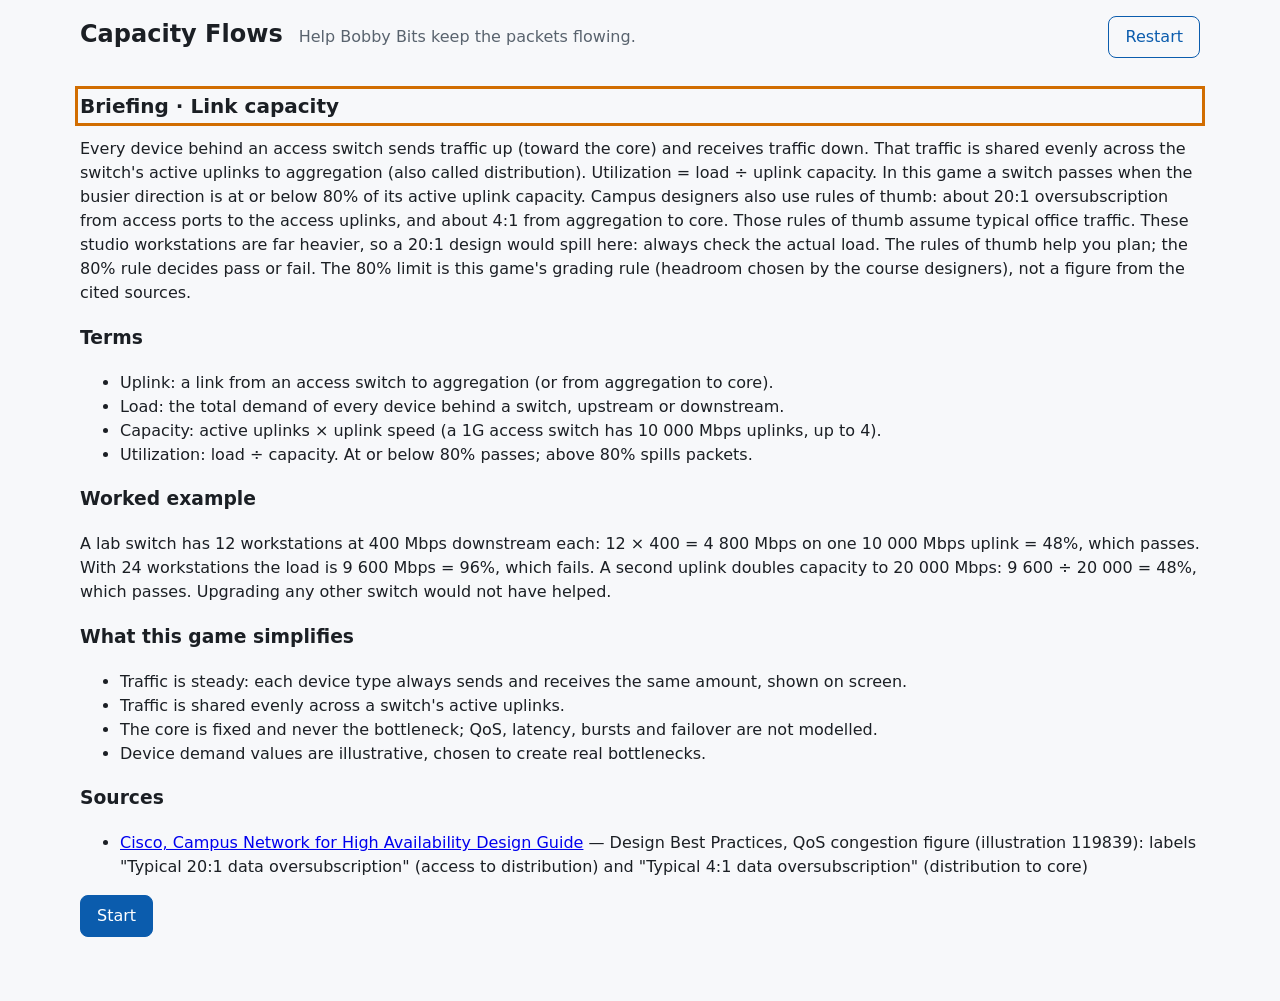
==== index.html @ 0f249b8d "Add Capacity Flows first playable A static browser game that teaches campus capacity planning: playe" ====
<!doctype html>
<html lang="en">
<head>
  <meta charset="utf-8">
  <meta name="viewport" content="width=device-width, initial-scale=1">
  <title>Capacity Flows</title>
  <link rel="stylesheet" href="style.css">
</head>
<body>
  <header class="site-header">
    <h1>Capacity Flows</h1>
    <p class="tagline">Help Bobby Bits keep the packets flowing.</p>
    <button type="button" id="restart" class="secondary" hidden>Restart</button>
  </header>

  <main id="app" tabindex="-1">
    <!-- Loading / content-error / briefing / summary views render here. -->
    <section id="view" aria-labelledby="view-heading">
      <h2 id="view-heading">Loading…</h2>
      <p>Loading level content.</p>
    </section>

    <!-- Round view: topology scrolls on its own; actions stay visible. -->
    <section id="round" aria-labelledby="round-heading" hidden>
      <h2 id="round-heading">Round</h2>
      <p id="round-intro"></p>
      <div class="round-layout">
        <div>
          <div id="topology" class="topology" role="region" aria-label="Network topology (scrollable)" tabindex="0"></div>
          <div id="flow-static"></div>
        </div>
        <div class="side">
          <form id="controls" aria-label="Upgrade choices"></form>
          <div class="actions" id="actions"></div>
          <div id="help" class="help" aria-live="polite"></div>
          <div id="progress" class="progress"></div>
        </div>
      </div>
      <details id="topology-table-wrap" open>
        <summary>Topology as a table</summary>
        <div id="topology-table" class="table-wrap" role="region" aria-label="Topology table (scrollable)" tabindex="0"></div>
      </details>
    </section>

    <section id="feedback" aria-live="polite" aria-labelledby="feedback-heading" class="feedback" tabindex="-1">
      <h2 id="feedback-heading" class="visually-hidden">Feedback</h2>
      <div id="feedback-body"></div>
    </section>
  </main>

  <script type="module" src="main.js"></script>
</body>
</html>
---- style.css ----
:root {
  --bg: #f7f8fa;
  --surface: #ffffff;
  --text: #1b1f24;
  --muted: #59636e;
  --border: #d0d7de;
  --accent: #0b5cad;
  --ok: #1a7f37;
  --ok-bg: #e6f4ea;
  --bad: #b42318;
  --bad-bg: #fdecea;
  --warn: #8a5a00;
  --warn-bg: #fff4d6;
  --focus: #d16d00;
  --radius: 8px;
  --gap: 1rem;
  font-family: system-ui, -apple-system, "Segoe UI", Roboto, sans-serif;
  color: var(--text);
  background: var(--bg);
}

@media (prefers-color-scheme: dark) {
  :root {
    --bg: #0f1419;
    --surface: #171d24;
    --text: #e6edf3;
    --muted: #9aa5b1;
    --border: #30363d;
    --accent: #5aa9ff;
    --ok: #4ac26b;
    --ok-bg: #12261a;
    --bad: #ff7b72;
    --bad-bg: #2d1414;
    --warn: #e3b341;
    --warn-bg: #2b2210;
    --focus: #ffa657;
  }
}

* { box-sizing: border-box; }
body { margin: 0; background: var(--bg); line-height: 1.5; }
main { max-width: 72rem; margin: 0 auto; padding: 0 16px 3rem; outline: none; }

.site-header {
  display: flex; flex-wrap: wrap; align-items: baseline; gap: 0.5rem 1rem;
  max-width: 72rem; margin: 0 auto; padding: 1rem 16px;
}
.site-header h1 { margin: 0; font-size: 1.5rem; }
.tagline { margin: 0; color: var(--muted); flex: 1 1 auto; }

section { margin-top: var(--gap); }
h2 { font-size: 1.25rem; }

button {
  font: inherit; padding: 0.5rem 1rem; border-radius: var(--radius);
  border: 1px solid var(--accent); background: var(--accent); color: #fff; cursor: pointer;
}
button.secondary { background: transparent; color: var(--accent); }
button:disabled { opacity: 0.5; cursor: not-allowed; }
select, input { font: inherit; padding: 0.25rem 0.4rem; }

:focus-visible { outline: 3px solid var(--focus); outline-offset: 2px; }

.round-layout {
  display: grid; gap: var(--gap);
  grid-template-columns: minmax(0, 2fr) minmax(16rem, 1fr);
}
.topology, .table-wrap {
  overflow: auto; max-height: 60vh;
  border: 1px solid var(--border); border-radius: var(--radius); background: var(--surface);
  padding: 0.5rem;
}
.topology svg { display: block; max-width: none; }
.side { display: flex; flex-direction: column; gap: var(--gap); }
.actions { display: flex; flex-wrap: wrap; gap: 0.5rem; position: sticky; bottom: 0; padding: 0.5rem 0; background: var(--bg); }

table { border-collapse: collapse; width: 100%; font-size: 0.9rem; }
th, td { border-bottom: 1px solid var(--border); padding: 0.3rem 0.5rem; text-align: left; white-space: nowrap; }

/* Pass/fail always carry a text label; colour is a secondary cue. */
.status-ok { color: var(--ok); }
.status-bad { color: var(--bad); font-weight: 600; }
.feedback .result { border-radius: var(--radius); padding: 0.75rem 1rem; border: 1px solid var(--border); background: var(--surface); }
.feedback .result.correct { background: var(--ok-bg); border-color: var(--ok); }
.feedback .result.incorrect { background: var(--bad-bg); border-color: var(--bad); }
.feedback .result.guidance, .feedback .result.content-error { background: var(--warn-bg); border-color: var(--warn); }

.visually-hidden {
  position: absolute; width: 1px; height: 1px; overflow: hidden;
  clip: rect(0 0 0 0); white-space: nowrap;
}

/* Packet flow animation; ui/flow.js also checks this preference. */
.packet { transition: none; }
@media (prefers-reduced-motion: reduce) {
  *, *::before, *::after { animation: none !important; transition: none !important; }
  .packet { display: none; }
}

/* Narrow windows (≥ 360 px): stack; topology scrolls in its own container. */
@media (max-width: 720px) {
  .round-layout { grid-template-columns: 1fr; }
  .topology { max-height: 45vh; }
}

/* Topology SVG */
.node { fill: var(--surface); stroke: var(--border); stroke-width: 1.5; }
.node-bad { stroke: var(--bad); stroke-width: 3; stroke-dasharray: 6 3; }
.node-title { font-size: 13px; font-weight: 600; fill: var(--text); }
.node-sub { font-size: 11px; fill: var(--muted); }
.link { stroke: var(--accent); stroke-width: 2.5; }
.link-bad { stroke: var(--bad); stroke-dasharray: 5 3; }
.access-link { stroke: var(--muted); stroke-width: 1.5; }
.link-label { font-size: 11px; fill: var(--text); }
.link-label.muted { fill: var(--muted); }
.link-label.planned { fill: var(--warn); font-style: italic; }
.packet { fill: var(--accent); }
.packet.spill { fill: var(--bad); }
.spill-label { font-size: 12px; font-weight: 700; fill: var(--bad); }
caption { text-align: left; font-weight: 600; padding: 0.5rem 0; }
.table-wrap table + table { margin-top: 1rem; }
.control { display: grid; gap: 0.25rem; margin-bottom: 0.75rem; }
.control .note { color: var(--muted); font-size: 0.85rem; margin: 0; }
.rule, .citation { color: var(--muted); font-size: 0.9rem; }
.static-flow { font-size: 0.9rem; margin: 0.5rem 0 0; }

/* Keep wide content (SVG, tables) inside its own scroll container on narrow screens. */
.round-layout > * { min-width: 0; }
fieldset { min-width: 0; margin: 0; }
select { max-width: 100%; }
.help .hint, .help .solution { background: var(--surface); border: 1px solid var(--border); border-radius: var(--radius); padding: 0.5rem 0.75rem; margin: 0 0 0.5rem; }
.control, .control > * { min-width: 0; }
.control select { width: 100%; }
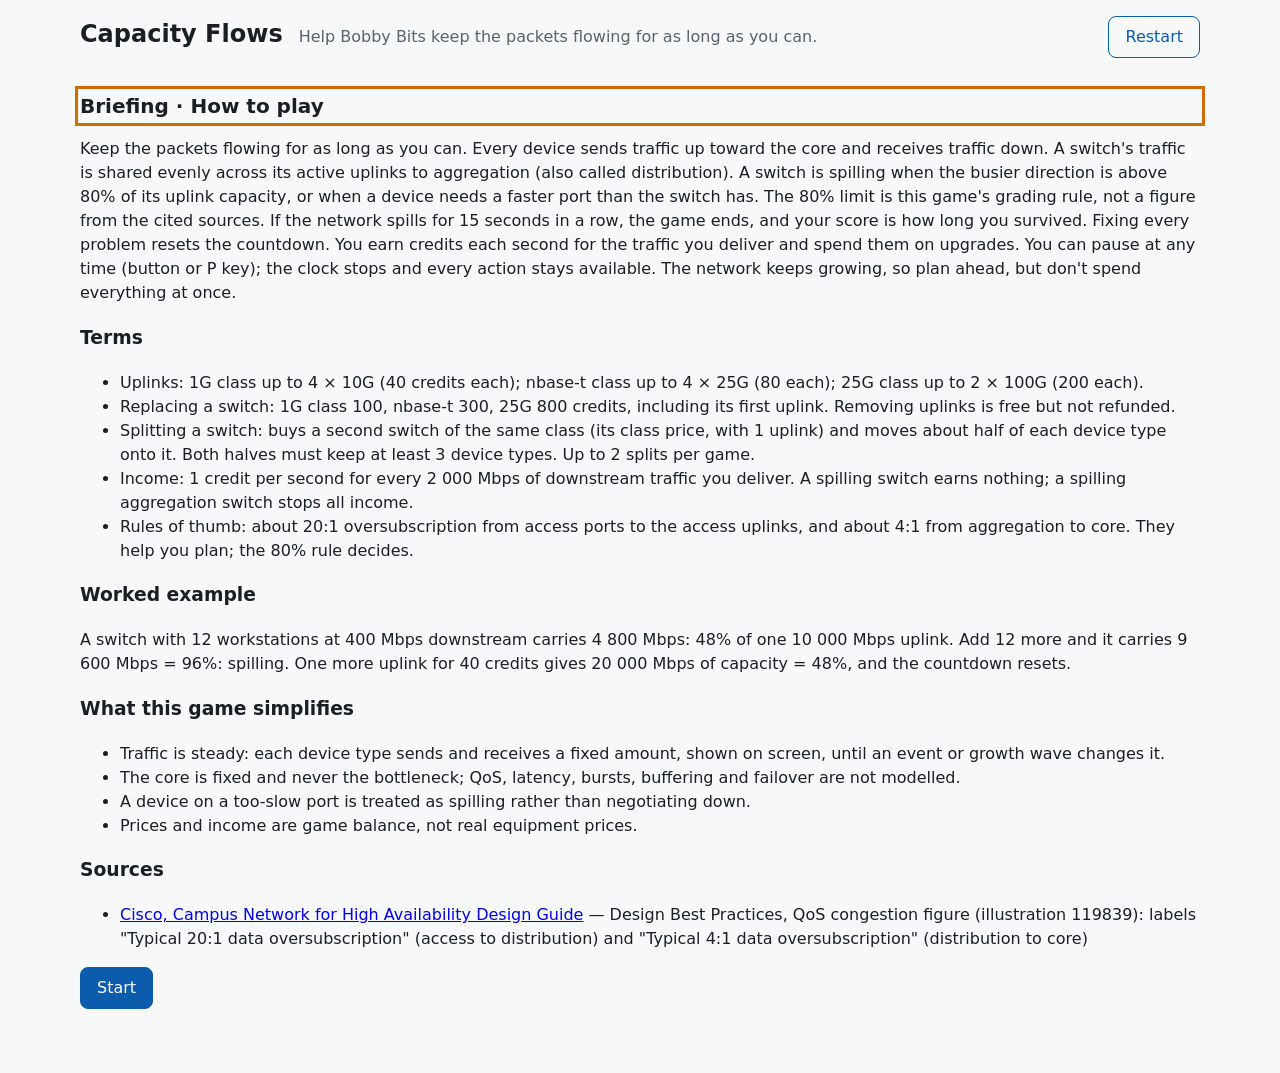
==== commit f29564f5: "Replace levels with survival growth; add switch splitting and ARCADE.md - Constitution v2.0.0 (MAJOR" ====
--- a/index.html
+++ b/index.html
@@ -9,41 +9,55 @@
 <body>
   <header class="site-header">
     <h1>Capacity Flows</h1>
-    <p class="tagline">Help Bobby Bits keep the packets flowing.</p>
+    <p class="tagline">Help Bobby Bits keep the packets flowing for as long as you can.</p>
     <button type="button" id="restart" class="secondary" hidden>Restart</button>
   </header>
 
   <main id="app" tabindex="-1">
-    <!-- Loading / content-error / briefing / summary views render here. -->
+    <!-- Loading / content-error / briefing / game-over views render here. -->
     <section id="view" aria-labelledby="view-heading">
       <h2 id="view-heading">Loading…</h2>
-      <p>Loading level content.</p>
+      <p>Loading the scenario.</p>
     </section>
 
-    <!-- Round view: topology scrolls on its own; actions stay visible. -->
     <section id="round" aria-labelledby="round-heading" hidden>
-      <h2 id="round-heading">Round</h2>
-      <p id="round-intro"></p>
+      <h2 id="round-heading" class="visually-hidden">Campus network</h2>
+
+      <!-- HUD: score clock, credits, spill countdown, pause (FR-104, FR-105, FR-110, FR-121). -->
+      <div id="hud" class="hud" role="group" aria-label="Game status">
+        <div class="hud-item"><span class="hud-label">Survived</span> <span id="hud-time" role="timer" aria-live="off">0:00</span></div>
+        <div class="hud-item"><span class="hud-label">Credits</span> <span id="hud-credits">0</span> <span id="hud-income" class="muted"></span></div>
+        <div class="hud-item hud-spill" id="hud-spill-wrap"><span id="hud-spill">Healthy</span></div>
+        <button type="button" id="pause" class="pause-button">Pause (P)</button>
+      </div>
+      <p class="hud-rule" id="hud-rule"></p>
+
+      <div id="notice" class="notice" role="region" aria-label="New concept" hidden></div>
+      <p id="round-intro" class="event-line" aria-live="polite"></p>
+
       <div class="round-layout">
         <div>
           <div id="topology" class="topology" role="region" aria-label="Network topology (scrollable)" tabindex="0"></div>
+          <div id="flow-legend" class="flow-legend"></div>
           <div id="flow-static"></div>
         </div>
         <div class="side">
-          <form id="controls" aria-label="Upgrade choices"></form>
+          <section id="status" class="status" aria-live="polite" aria-label="What is spilling"></section>
+          <section id="action-card" class="action-card empty" aria-live="polite" aria-label="Selected item"></section>
+          <section id="switch-list" class="switch-list" aria-label="Switches"></section>
           <div class="actions" id="actions"></div>
           <div id="help" class="help" aria-live="polite"></div>
           <div id="progress" class="progress"></div>
         </div>
       </div>
-      <details id="topology-table-wrap" open>
+      <details id="topology-table-wrap">
         <summary>Topology as a table</summary>
         <div id="topology-table" class="table-wrap" role="region" aria-label="Topology table (scrollable)" tabindex="0"></div>
       </details>
     </section>
 
     <section id="feedback" aria-live="polite" aria-labelledby="feedback-heading" class="feedback" tabindex="-1">
-      <h2 id="feedback-heading" class="visually-hidden">Feedback</h2>
+      <h2 id="feedback-heading" class="visually-hidden">Messages</h2>
       <div id="feedback-body"></div>
     </section>
   </main>
--- a/style.css
+++ b/style.css
@@ -12,6 +12,10 @@
   --warn: #8a5a00;
   --warn-bg: #fff4d6;
   --focus: #d16d00;
+  --pkt-up: #0b5cad;
+  --pkt-down: #8250df;
+  --pkt-device: #0f7b6c;
+  --pkt-spill: #c4161c;
   --radius: 8px;
   --gap: 1rem;
   font-family: system-ui, -apple-system, "Segoe UI", Roboto, sans-serif;
@@ -34,6 +38,10 @@
     --warn: #e3b341;
     --warn-bg: #2b2210;
     --focus: #ffa657;
+    --pkt-up: #5aa9ff;
+    --pkt-down: #c297ff;
+    --pkt-device: #3fc7b0;
+    --pkt-spill: #ff6b6b;
   }
 }
 
@@ -114,8 +122,8 @@
 .link-label { font-size: 11px; fill: var(--text); }
 .link-label.muted { fill: var(--muted); }
 .link-label.planned { fill: var(--warn); font-style: italic; }
-.packet { fill: var(--accent); }
-.packet.spill { fill: var(--bad); }
+/* Packet fill is set inline: hue = direction, lightness = how full the link is (ui/shapes.js). */
+.packet { stroke: rgba(0, 0, 0, 0.35); stroke-width: 0.6; }
 .spill-label { font-size: 12px; font-weight: 700; fill: var(--bad); }
 caption { text-align: left; font-weight: 600; padding: 0.5rem 0; }
 .table-wrap table + table { margin-top: 1rem; }
@@ -131,3 +139,64 @@
 .help .hint, .help .solution { background: var(--surface); border: 1px solid var(--border); border-radius: var(--radius); padding: 0.5rem 0.75rem; margin: 0 0 0.5rem; }
 .control, .control > * { min-width: 0; }
 .control select { width: 100%; }
+
+/* Packet legend */
+.flow-legend { font-size: 0.85rem; color: var(--muted); margin: 0.4rem 0 0; display: flex; flex-direction: column; gap: 0.2rem; }
+.legend-row { display: flex; flex-wrap: wrap; gap: 0.2rem 0.8rem; align-items: center; }
+.legend-row strong { color: var(--text); font-weight: 600; }
+.legend-item { display: inline-flex; align-items: center; gap: 0.25rem; white-space: nowrap; }
+
+/* Selectable diagram items (change request 1) */
+.selectable { cursor: pointer; }
+.selectable:hover .node { stroke: var(--accent); }
+.selectable:focus { outline: none; }
+.selectable:focus-visible .node { stroke: var(--focus); stroke-width: 3; }
+.select-ring { fill: none; stroke: var(--accent); stroke-width: 3; }
+.uplink-group { cursor: pointer; }
+.uplink-group .hit { stroke: transparent; stroke-width: 16; }
+.uplink-group.selected .link { stroke-width: 4; }
+
+/* Action card */
+.action-card { background: var(--surface); border: 2px solid var(--accent); border-radius: var(--radius); padding: 0.75rem 1rem; }
+.action-card.empty { border: 1px dashed var(--border); padding: 0.5rem 0.75rem; }
+.action-card h3 { margin: 0 0 0.25rem; font-size: 1.05rem; outline: none; }
+.action-card h4 { margin: 0.75rem 0 0.25rem; font-size: 0.95rem; }
+.action-card p { margin: 0.2rem 0; }
+.action-card ul { margin: 0.2rem 0 0.5rem; padding-left: 1.2rem; font-size: 0.9rem; }
+.action-card label { display: block; margin-top: 0.5rem; }
+.action-card select { width: 100%; }
+.card-buttons { display: flex; gap: 0.5rem; margin: 0.5rem 0; flex-wrap: wrap; }
+.planned-note { color: var(--warn); font-style: italic; }
+
+/* Arrival queues (change request 3) */
+.queue-icon { fill: var(--muted); }
+.queue-icon.queue-new { fill: var(--surface); stroke: var(--text); stroke-width: 1.3; stroke-dasharray: 2 1.5; }
+.queue-label { font-size: 11px; fill: var(--text); }
+.queue-new-label { fill: var(--text); font-weight: 600; }
+.queue-caption { font-size: 11px; fill: var(--muted); }
+
+/* ---- survival HUD and panels (feature 002) ---- */
+.hud { display: flex; flex-wrap: wrap; align-items: center; gap: 0.5rem 1.5rem; background: var(--surface); border: 1px solid var(--border); border-radius: var(--radius); padding: 0.6rem 1rem; position: sticky; top: 0; z-index: 2; }
+.hud-item { font-size: 1.1rem; font-variant-numeric: tabular-nums; }
+.hud-label { color: var(--muted); font-size: 0.85rem; margin-right: 0.25rem; }
+.hud-spill.bad { color: var(--bad); font-weight: 700; }
+.pause-button { margin-left: auto; }
+.hud-rule { color: var(--muted); font-size: 0.85rem; margin: 0.3rem 0 0; }
+.event-line { margin: 0.5rem 0; font-style: italic; }
+.notice { background: var(--warn-bg); border: 2px solid var(--warn); border-radius: var(--radius); padding: 0.75rem 1rem; margin: 0.5rem 0; }
+.notice h3 { margin: 0 0 0.25rem; outline: none; }
+.status { background: var(--surface); border: 1px solid var(--border); border-radius: var(--radius); padding: 0.5rem 0.75rem; }
+.status.bad { border-color: var(--bad); background: var(--bad-bg); }
+.status h3 { margin: 0 0 0.25rem; font-size: 1rem; }
+.status ul { margin: 0.2rem 0; padding-left: 1.1rem; }
+.switch-list h3 { margin: 0 0 0.25rem; font-size: 1rem; }
+.switch-list ul { list-style: none; margin: 0; padding: 0; display: grid; gap: 0.4rem; }
+.switch-list li { background: var(--surface); border: 1px solid var(--border); border-radius: var(--radius); padding: 0.4rem 0.6rem; }
+.switch-list li.bad { border-color: var(--bad); }
+.sl-name { font-weight: 600; }
+.sl-actions { display: flex; gap: 0.4rem; margin-top: 0.3rem; flex-wrap: wrap; }
+.sl-actions button, .card-buttons button { padding: 0.3rem 0.6rem; font-size: 0.9rem; }
+.link-button { background: none; border: none; color: var(--accent); text-decoration: underline; padding: 0.3rem 0.2rem; }
+.score { font-size: 1.6rem; font-weight: 700; margin: 0.25rem 0; }
+#card-replace { margin-top: 0.4rem; }
+@media (max-width: 720px) { .legend-item { white-space: normal; } }
